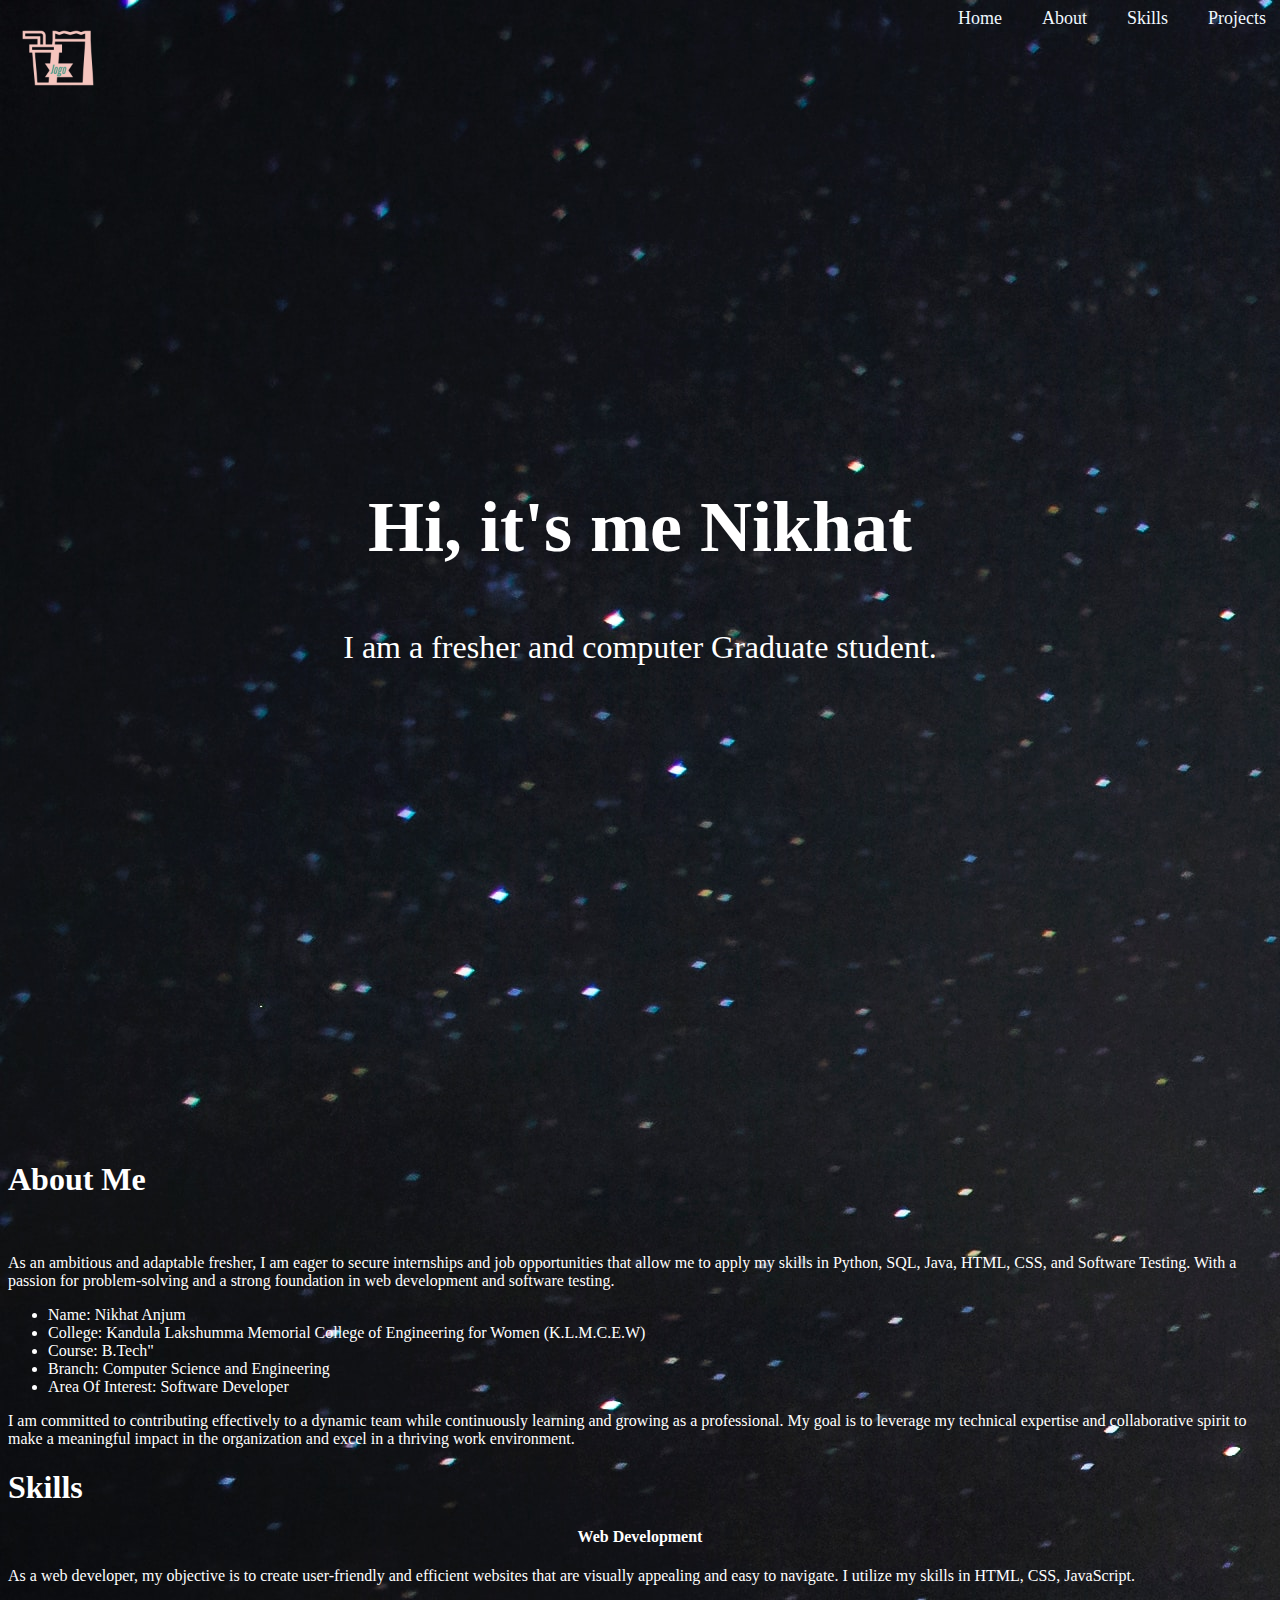
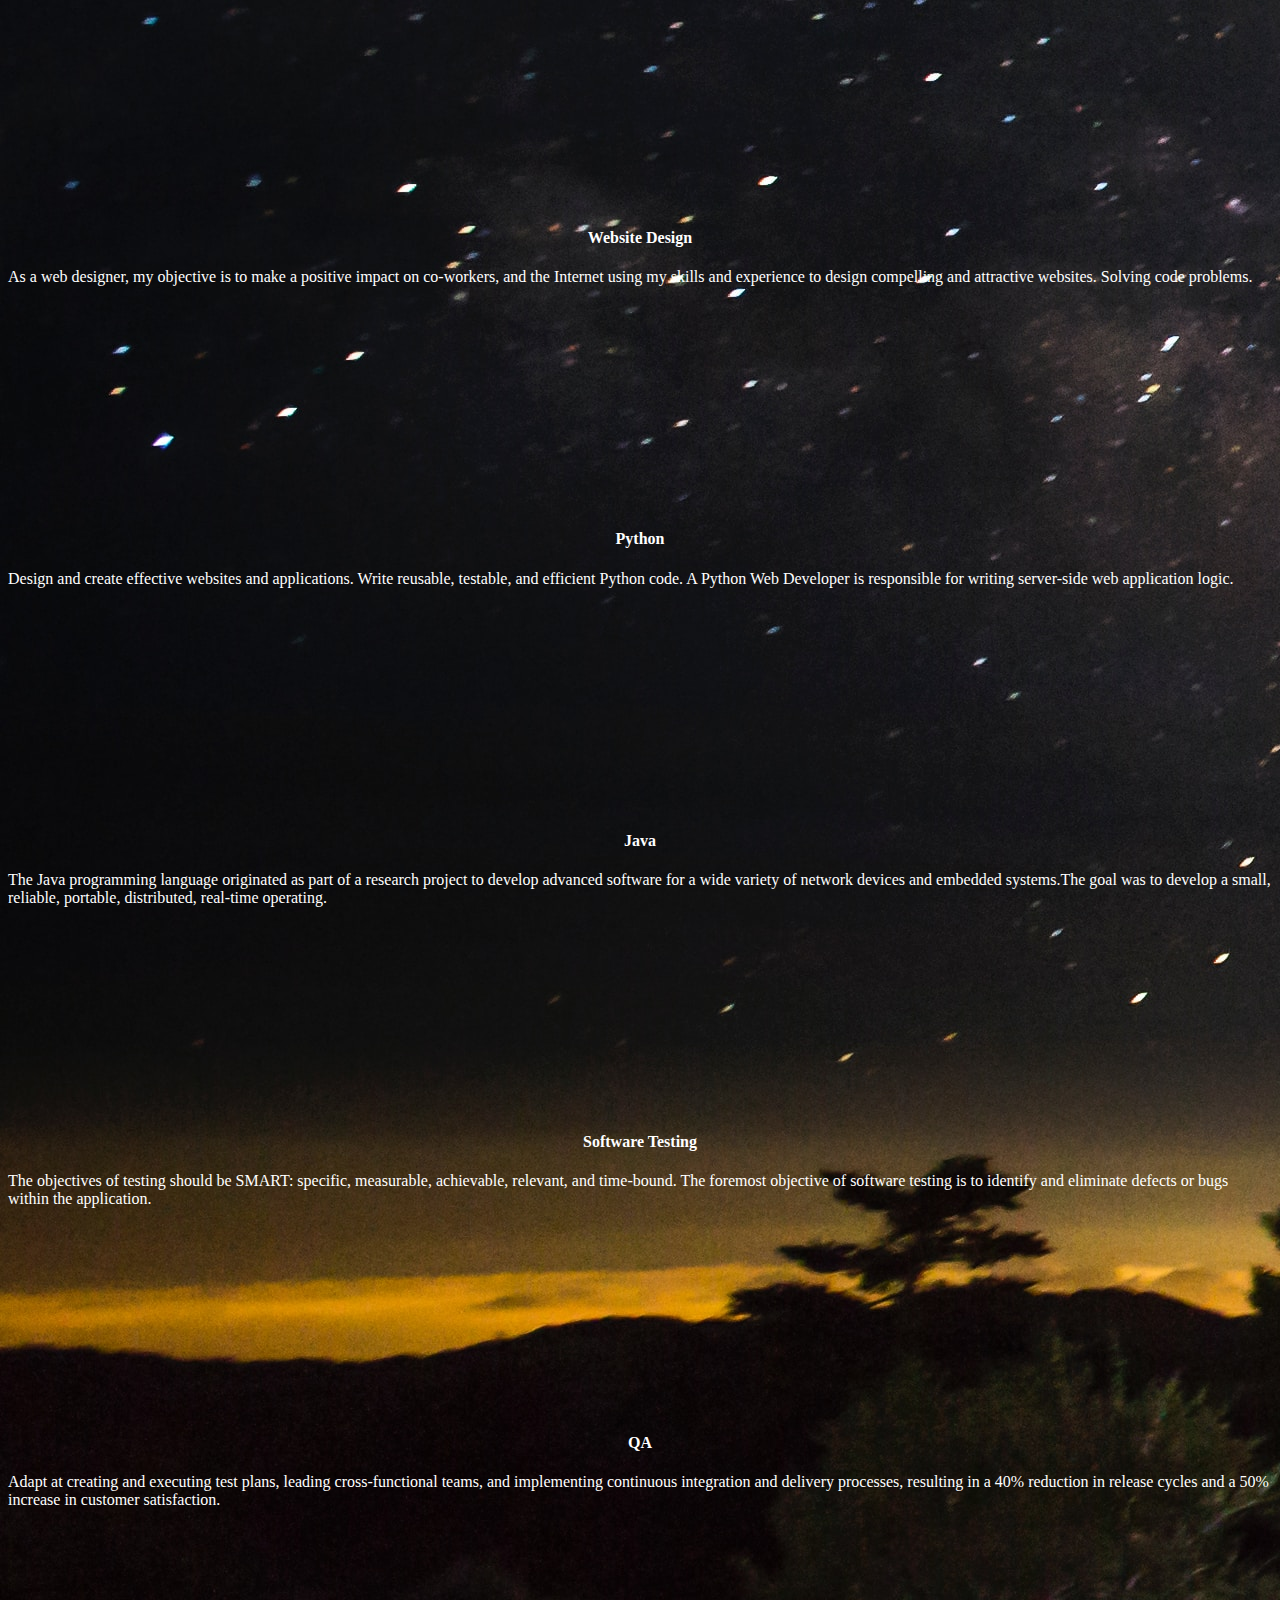
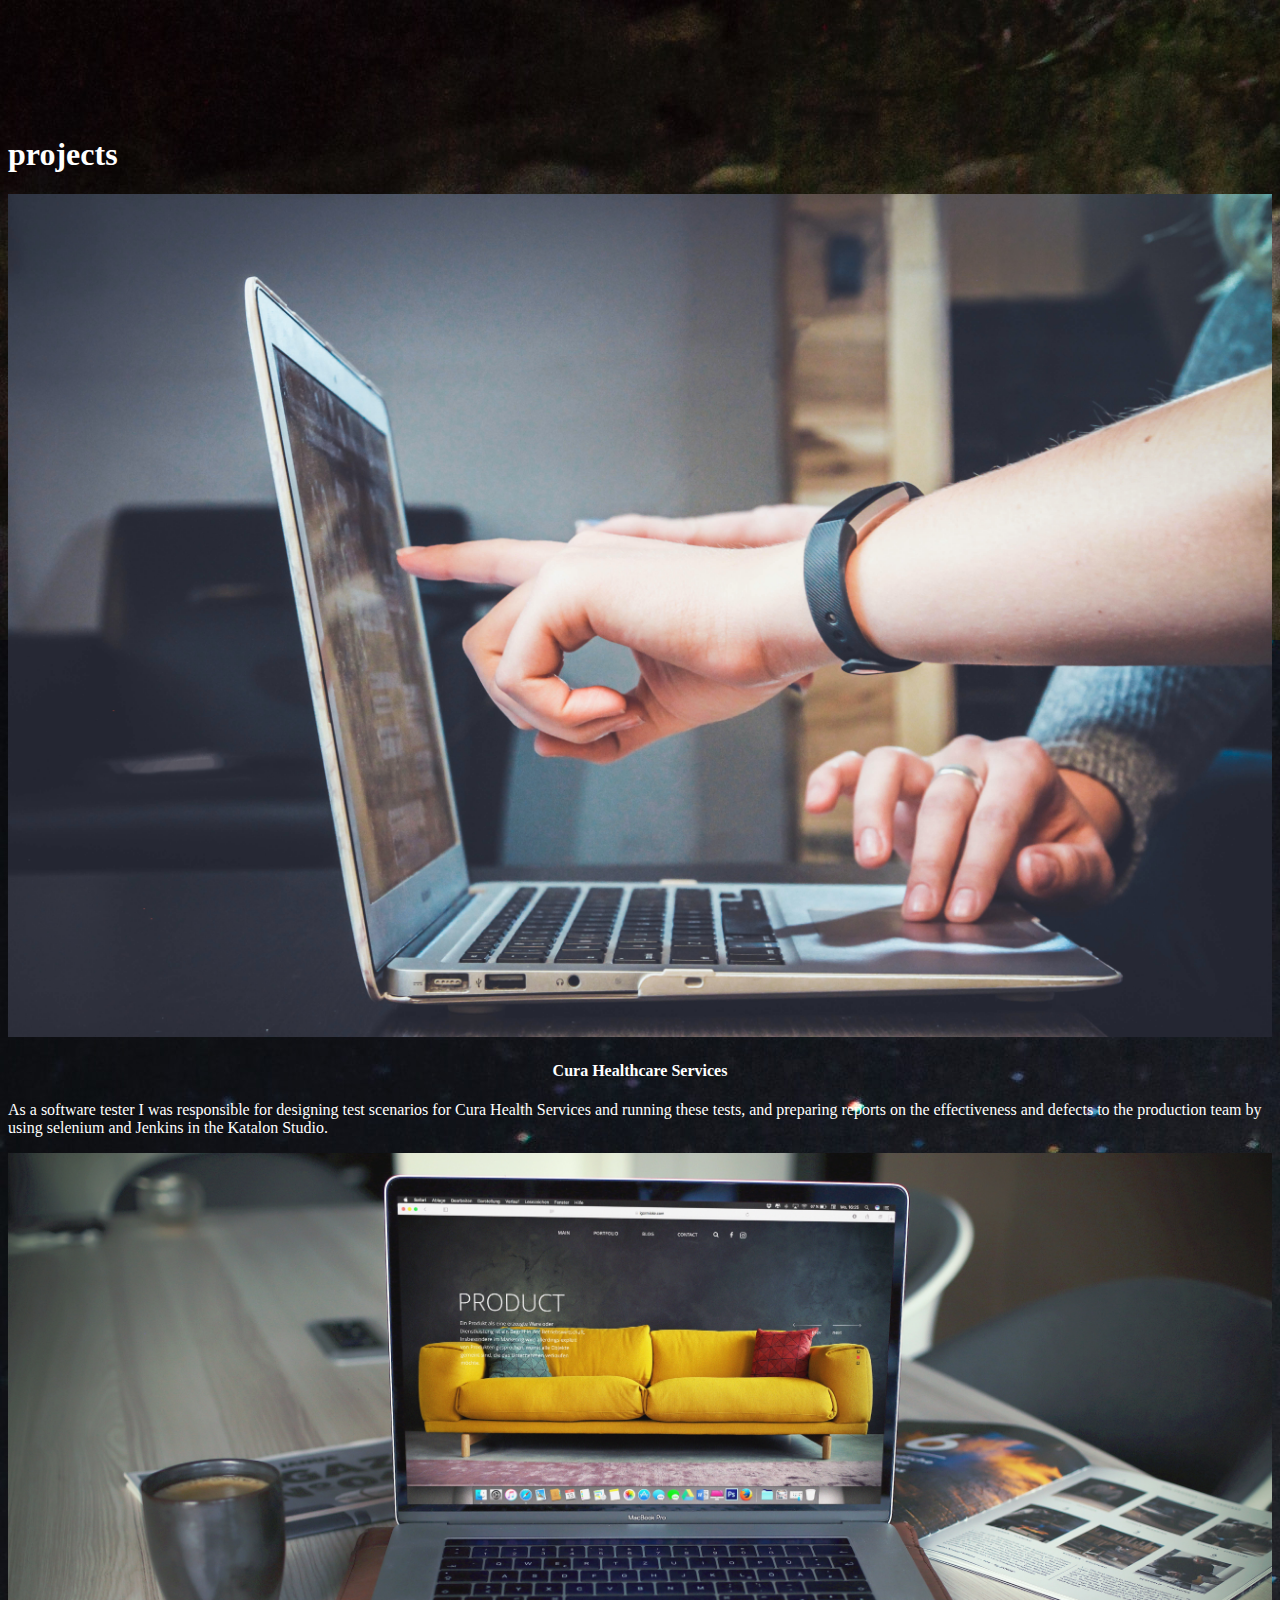
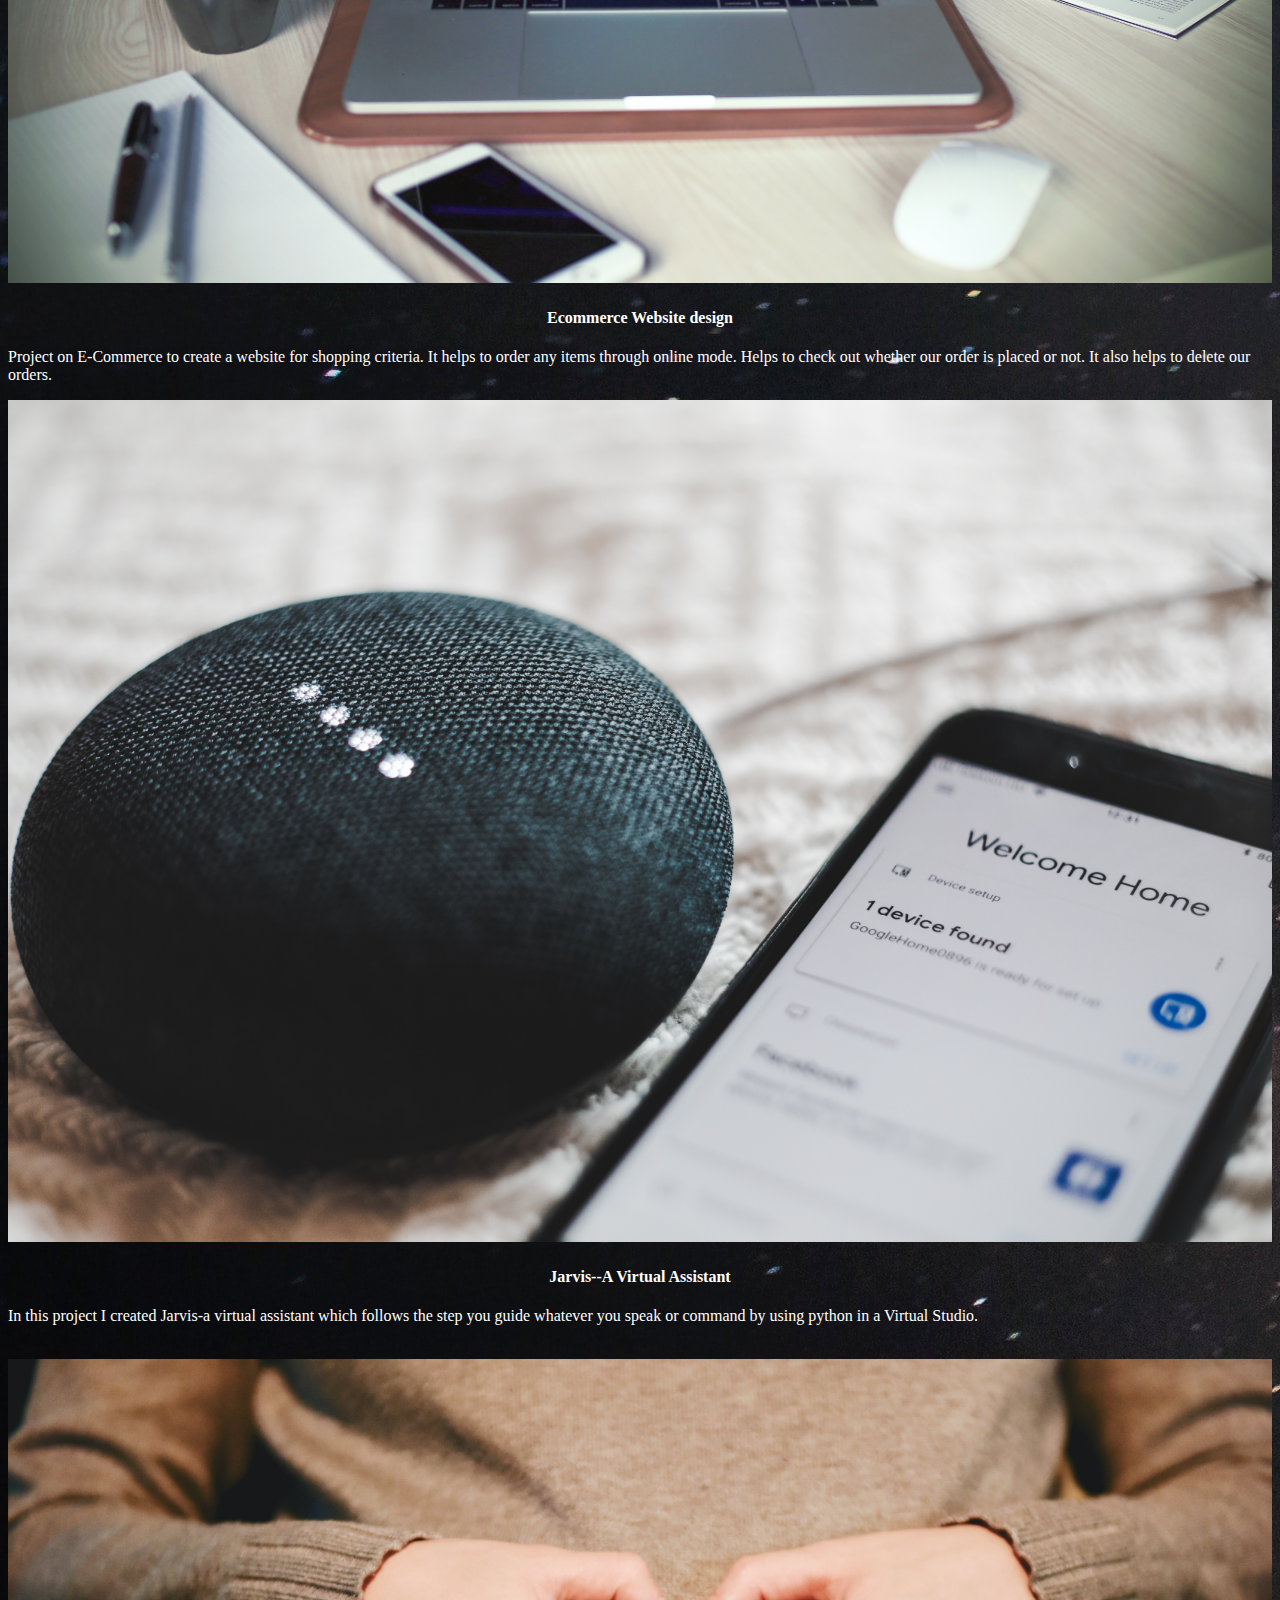
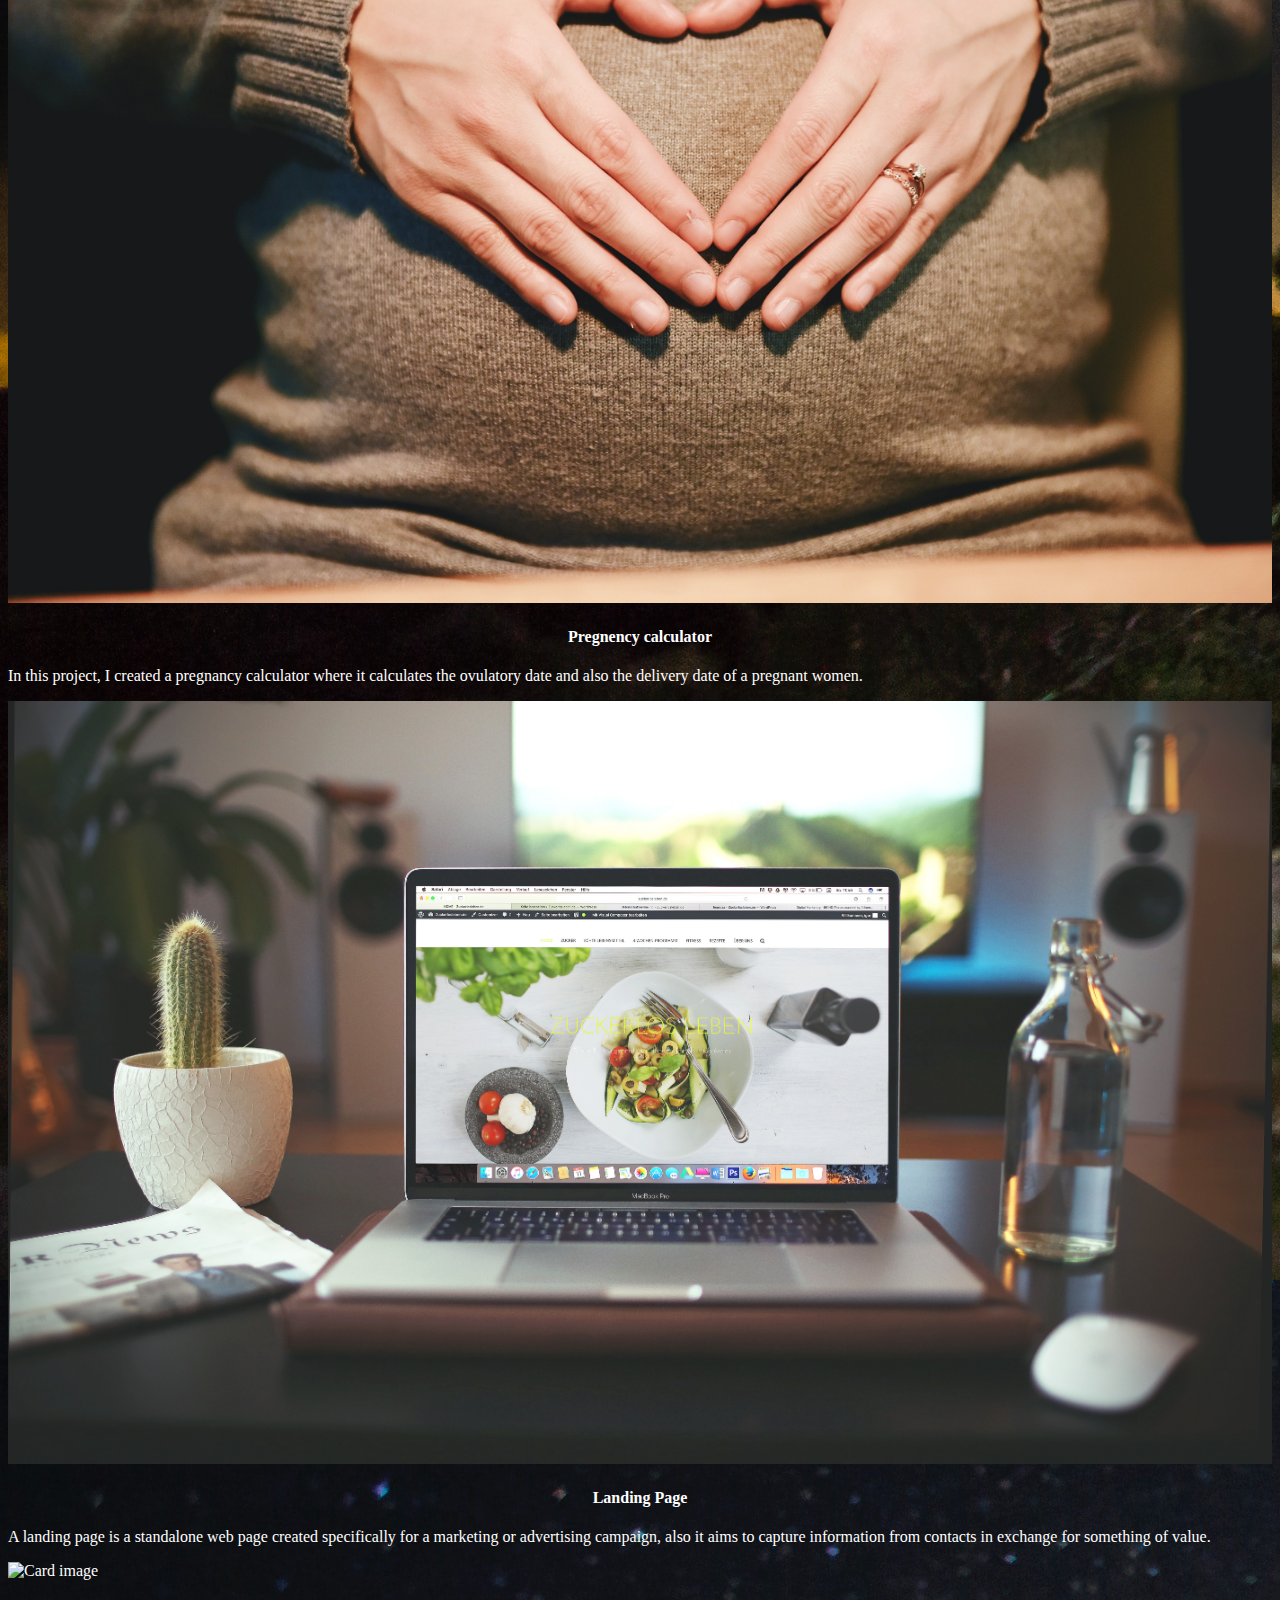
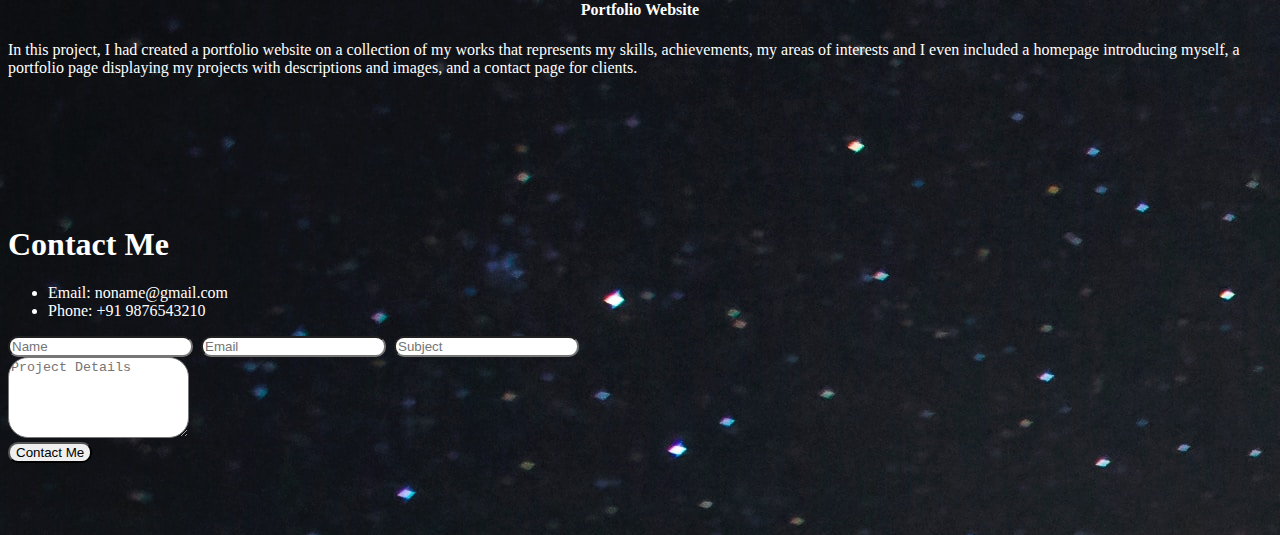
==== portfolio/index.html @ 25c77802 "first" ====
<!DOCTYPE html>
<html lang="en">
<head>
    <meta charset="UTF-8">
    <meta name="viewport" content="width=device-width, initial-scale=1.0">
    <title>Portfolio Website</title>
    
   
   
   
   <script src="https://cdnjs.cloudflare.com/ajax/libs/bootstrap/5.3.2/js/bootstrap.min.js" integrity="sha512-WW8/jxkELe2CAiE4LvQfwm1rajOS8PHasCCx+knHG0gBHt8EXxS6T6tJRTGuDQVnluuAvMxWF4j8SNFDKceLFg==" crossorigin="anonymous" referrerpolicy="no-referrer"></script>
   <link rel="stylesheet" href="https://cdnjs.cloudflare.com/ajax/libs/bootstrap/5.3.2/css/bootstrap-grid.min.css" integrity="sha512-ZuRTqfQ3jNAKvJskDAU/hxbX1w25g41bANOVd1Co6GahIe2XjM6uVZ9dh0Nt3KFCOA061amfF2VeL60aJXdwwQ==" crossorigin="anonymous" referrerpolicy="no-referrer" /> 
   <script src="https://kit.fontawesome.com/31149d48b0.js" crossorigin="anonymous"></script>
    
    <link rel="stylesheet" href="style.css">
</head>
<body style="background: url(images/home.jpg); color: white;">
    <nav>
        <div class="container-fluid">
                    
               

            <div style="display: inline-flex;">
                <a><img src="images/Jogo-logos_transparent.png" style="max-width: 100px;"></a>
                <span style="padding-left: 850px;"></span>
                <a href="#home" class="py-5" style="text-decoration: none; font-size: 18px; color: aliceblue;">Home</a>
                <a href="#about" class="py-5" style="padding-left: 40px; text-decoration: none; font-size: 18px; color: aliceblue;">About</a>
                <a href="#skills" class="py-5" style="padding-left: 40px; text-decoration: none; font-size: 18px; color: aliceblue;">Skills</a>
                <a href="#projects" class="py-5" style="padding-left: 40px; text-decoration: none; font-size: 18px; color: aliceblue;">Projects</a>
                <a href="#contact" class="py-5" style="padding-left: 40px; text-decoration: none; font-size: 18px; color: aliceblue;">Contact</a>
                <a href="#" class="py-5" style="padding-left: 40px; text-decoration: none; font-size: 18px; color: aliceblue;">Download</a>
            </div>
             
                        
        </div>
        <!-- main banner -->
        <section  class="bgimage" id="home">
            <div class="container-fluid">
                <div class="row">
                <div class="col-lg-12 col-md-12 col-sm-12 col-xs-12 hero-text">
                    <h2 class="hero_title">Hi, it's me Nikhat</h2>
                    <p class="hero_desc">I am a fresher and computer Graduate student.</p>
                </div>
                </div>
            </div>
        </section>
        <!-- about section-->
        <section id="about">
        <div class="container mt-4 pt-4">
            <h1 class="text-center">About Me</h1>
            <div class="row mt-4">
                <div class="col-lg-4">
                    <img src="images/about.jpg" class= "imageAboutPage" alt="">
                </div>

                <div class="col-lg-8">
                    <p> As an ambitious and adaptable fresher, I am eager to secure internships and job opportunities that allow me to apply my skills in Python, SQL, Java, HTML, CSS, and Software Testing. With a passion for problem-solving and a strong foundation in web development and software testing.
                        
                    </p>
                    <div class="row mt-3">
                        <div class="col-md-6">
                            <ul>
                                <li>Name: Nikhat Anjum</li>
                                <li>College: Kandula Lakshumma Memorial College of Engineering for Women (K.L.M.C.E.W)</li>
                                <li>Course: B.Tech"</li>
                                <li>Branch: Computer Science and Engineering</li>
                                <li>Area Of Interest: Software Developer</li>
                            </ul>
                        </div>
                    </div>
                    <div class="row mt-3">
                        <p> I am committed to contributing effectively to a dynamic team while continuously learning and growing as a professional. My goal is to leverage my technical expertise and collaborative spirit to make a meaningful impact in the organization and excel in a thriving work environment.
                        </p>
                    </div>
                </div>
            </div>
     </section>

    <!-- services section-->
     <section id="skills">
        <div class="container">
            <h1 class="text-center">Skills</h1>
            <div class="row">
                <div class="col-lg-4 mt-4">
                    <span>
                        <div class="card servicesText">
                            <div class="card-body">
                                <i class="fas servicesIcon fa-clock"></i>
                                <h4 class="card-title mt-3">Web Development</h4>
                                <p class="card-text mt-3">As a web developer, my objective is to create user-friendly and
                                    efficient websites that are visually appealing and easy to navigate. I utilize my skills in HTML, CSS, JavaScript.
                                </p>
                            </div>
                        </div>  
                    </span>
                    
                </div>
                <div class="col-lg-4 mt-4">
                    <div class="card servicesText">
                        <div class="card-body">
                            <i class='fas servicesIcon fa-layer-group'></i>
                            <h4 class="card-title mt-3">Website Design</h4>
                            <p class="card-text mt-3">As a web designer, my objective is to make a positive impact on  co-workers, and the Internet using my skills 
                                and experience to design compelling and attractive websites. Solving code problems. 
                            </p>
                        </div>
                    </div>  
                </div>

                <div class="col-lg-4 mt-4">
                    <div class="card servicesText">
                        <div class="card-body">
                            <i class='far servicesIcon fa-check-circle'></i>
                            <h4 class="card-title mt-3">Python</h4>
                            <p class="card-text mt-3">Design and create effective websites and applications. Write reusable, testable, and efficient Python code.
                                A Python Web Developer is responsible for writing server-side web application logic.
                            </p>
                        </div>
                    </div>  
                </div>
            </div>

            <div class="row">
                <div class="col-lg-4 mt-4">
                    <div class="card servicesText">
                        <div class="card-body">
                            <i class='fas servicesIcon fa-search'></i>
                            <h4 class="card-title mt-3">Java</h4>
                            <p class="card-text mt-3">The Java programming language originated as part of a research project to develop advanced software for a wide variety of network devices 
                                and embedded systems.The goal was to develop a small, reliable, portable, distributed, real-time operating.
                            </p>
                        </div>
                    </div>  
                </div>
                <div class="col-lg-4 mt-4">
                    <div class="card servicesText">
                        <div class="card-body">
                            <i class='fas servicesIcon fa-shield-alt'></i>
                            <h4 class="card-title mt-3">Software Testing</h4>
                            <p class="card-text mt-3">The objectives of testing should be SMART: specific, measurable, achievable, relevant, and time-bound.
                                The foremost objective of software testing is to identify and eliminate defects or bugs within the application.
                            </p>
                        </div>
                    </div>  
                </div>

                <div class="col-lg-4 mt-4">
                    <div class="card servicesText">
                        <div class="card-body">
                            <i class='fas servicesIcon fa-wrench'></i>
                            <h4 class="card-title mt-3">QA</h4>
                            <p class="card-text mt-3">Adapt at creating and executing test plans, leading cross-functional teams, and implementing continuous 
                                integration and delivery processes, resulting in a 40% reduction in release cycles and a 50% increase in customer satisfaction.
                            </p>
                        </div>
                    </div>  
                </div>
            </div>
        </div>
    </section>
    <!-- portfolio section-->
    <section id="projects">
        <div class="container mt-3">
            <h1 class="text-center">projects</h1>
            <div class="row">
                <div class="col-lg-4 mt-4">
                    <div class="card">
                        <img class="card-img-top" src="images/cura health care service.jpg" alt="Card image" style="width:100%">
                        <div class="card-body">
                            <h4 class="card-title">Cura Healthcare Services</h4>
                            <p class="card-text">As a software tester I was responsible for designing test scenarios for Cura Health Services and running these tests, and preparing reports on the effectiveness and defects to the production team by using selenium and Jenkins in the Katalon Studio.</p>
                            
                        </div>
                    </div>
                </div>

                <div class="col-lg-4 mt-4">
                    <div class="card portfolioContent">
                        <img class="card-img-top" src="images/ecommerce.jpg" alt="Card image" style="width:100%">
                        <div class="card-body">
                            <h4 class="card-title">Ecommerce Website design</h4>
                            <p class="card-text">Project on E-Commerce to create a website for shopping criteria. It helps to order any items through online mode. Helps to check out whether our order is placed or not. It also helps to delete our orders.</p>
                            
                        </div>
                    </div>
                </div>

                <div class="col-lg-4 mt-4">
                    <div class="card portfolioContent">
                        <img class="card-img-top" src="images/virtual-assisstant.jpg" alt="Card image" style="width:100%">
                        <div class="card-body">
                            <h4 class="card-title">Jarvis--A Virtual Assistant</h4>
                            <p class="card-text">In this project I created Jarvis-a virtual assistant which follows the step you guide whatever you speak or command by using python in a Virtual Studio.</p>
                           
                        </div>
                    </div>
                </div>
            </div>
            <br>
            <div class="row">
                <div class="col-lg-4 mt-4">
                    <div class="card portfolioContent">
                        <img class="card-img-top" src="images/pregnency calculator.jpg" alt="Card image" style="width:100%">
                        <div class="card-body">
                            <h4 class="card-title">Pregnency calculator</h4>
                            <p class="card-text">In this project, I created a pregnancy calculator where it calculates the ovulatory date and also the delivery date of a pregnant women.</p>
                           
                        </div>
                    </div>
                </div>

                <div class="col-lg-4 mt-4">
                    <div class="card portfolioContent">
                        <img class="card-img-top" src="images/landing page.jpg" alt="Card image" style="width:100%">
                        <div class="card-body">
                            <h4 class="card-title">Landing Page</h4>
                            <p class="card-text">A landing page is a standalone web page created specifically for a marketing or advertising campaign, also it aims to capture information from contacts in exchange for something of value.
                        </div>
                    </div>
                </div>

                <div class="col-lg-4 mt-4">
                    <div class="card portfolioContent">
                        <img class="card-img-top" src="images/portfolio image 1.jpg" alt="Card image" style="width:100%">
                        <div class="card-body">
                            <h4 class="card-title">Portfolio Website</h4>
                            <p class="card-text">In this project, I had created a portfolio website on a collection of my works that represents my skills, achievements, my areas of interests and 
                                I even included a homepage introducing myself, a portfolio page displaying my projects with descriptions and images, and a contact page for clients.</p>
                           
                        </div>
                    </div>
                </div>
            </div>
    </section>

    <!-- contact section-->
    <section id="contact">
        <div class="container mt-3 contactContent">
            <h1 class="text-center">Contact Me</h1>

            <div class="row mt-4">
                <div class="col-lg-6">
                    <!-- to edit google map goto https://www.embed-map.com type your location, generate html code and copy the html  -->
                    <ul>
                        <li>Email: noname@gmail.com</li>
                        <li>Phone: +91 9876543210</li>
                    </ul>
                </div>

                <div class="col-lg-6">
                    <!-- form fields -->
                    <form>
                        <input type="text" class="form-control py-2" placeholder="Name" style="border-radius: 10px;">&nbsp;
                        <input type="email" class="form-control py-2" placeholder="Email" style="border-radius:10px;">&nbsp;
                        <input type="text" class="form-control py-2" placeholder="Subject" style="border-radius: 10px;">&nbsp;
                        <div class="mb-3 mt-3">
                            <textarea class="form-control py-2" rows="5" id="comment" name="text" placeholder="Project Details" style="border-radius: 20px;"></textarea>
                        </div>
                    </form>
                    <button type="button" class="btn btn-success mt-3 py-2" style="border-radius: 10px;">Contact Me</button>
                    
                </div>

            </div>
        </div>
    </section>

    <!-- footer section-->
    <footer id="footer">
        <div class="container-fluid">
            <!-- social media icons -->
            <div class="social-icons mt-4">
                <a href="https://www.facebook.com/" target="_blank"><i class="fab fa-facebook"></i></a>
                <a href="https://www.instagram.com/" target="_blank"><i class="fab fa-instagram"></i></a>
                <a href="https://www.twitter.com/" target="_blank"><i class="fab fa-twitter"></i></a>
                <a href="https://www.linkedin.com/" target="_blank"><i class="fab fa-linkedin"></i></a>
            </div>
        </div>
    </footer>

</nav>
    <script src="script.js"></script>
</body>
</html>
---- portfolio/style.css ----
/* hero background image */
.bgimage {
    height:100vh;
    background: url('images/background.jpg');
    background-size:cover;
    position:relative;
}
#hola{
    display: inline-block;
}
/* text css above hero image*/
.hero_title {
    font-size: 4.5rem;
}
.hero_desc {
    font-size: 2rem;
}
.hero-text {
    text-align: center;
    position: absolute;
    top: 50%;
    left: 50%;
    transform: translate(-50%, -50%);
    color: white;
}
/* about section image css */
.imageAboutPage {
    width: 100%;
}
/* services section css */
.servicesText.card {
    height: 280px;
    cursor: pointer;
  }
.servicesIcon {
    font-size: 36px;
    text-align: center;
    width: 100%;
}
.card-title {
    text-align: center;
}
.card:hover .servicesIcon {
    color: #008000;
}
.servicesText:hover {
    border: 1px solid #008000;
}
/* social media icons styling */
.social-icons {
    font-size: 36px;
    cursor: pointer;
}
.fa-facebook:hover,.fa-instagram:hover,.fa-twitter:hover,.fa-linkedin:hover, .fa-twitch:hover {
    color: #008000;
}
.fab {
    color: #000000;
}
/* footer styling */
#footer {
   
    text-align: center;
}
/* spacing on all sections */
#about, #services, #portfolio, #contact {
    margin-top: 4rem;
    padding-top: 4rem;
}
#contact {
    padding-bottom: 4rem;
}
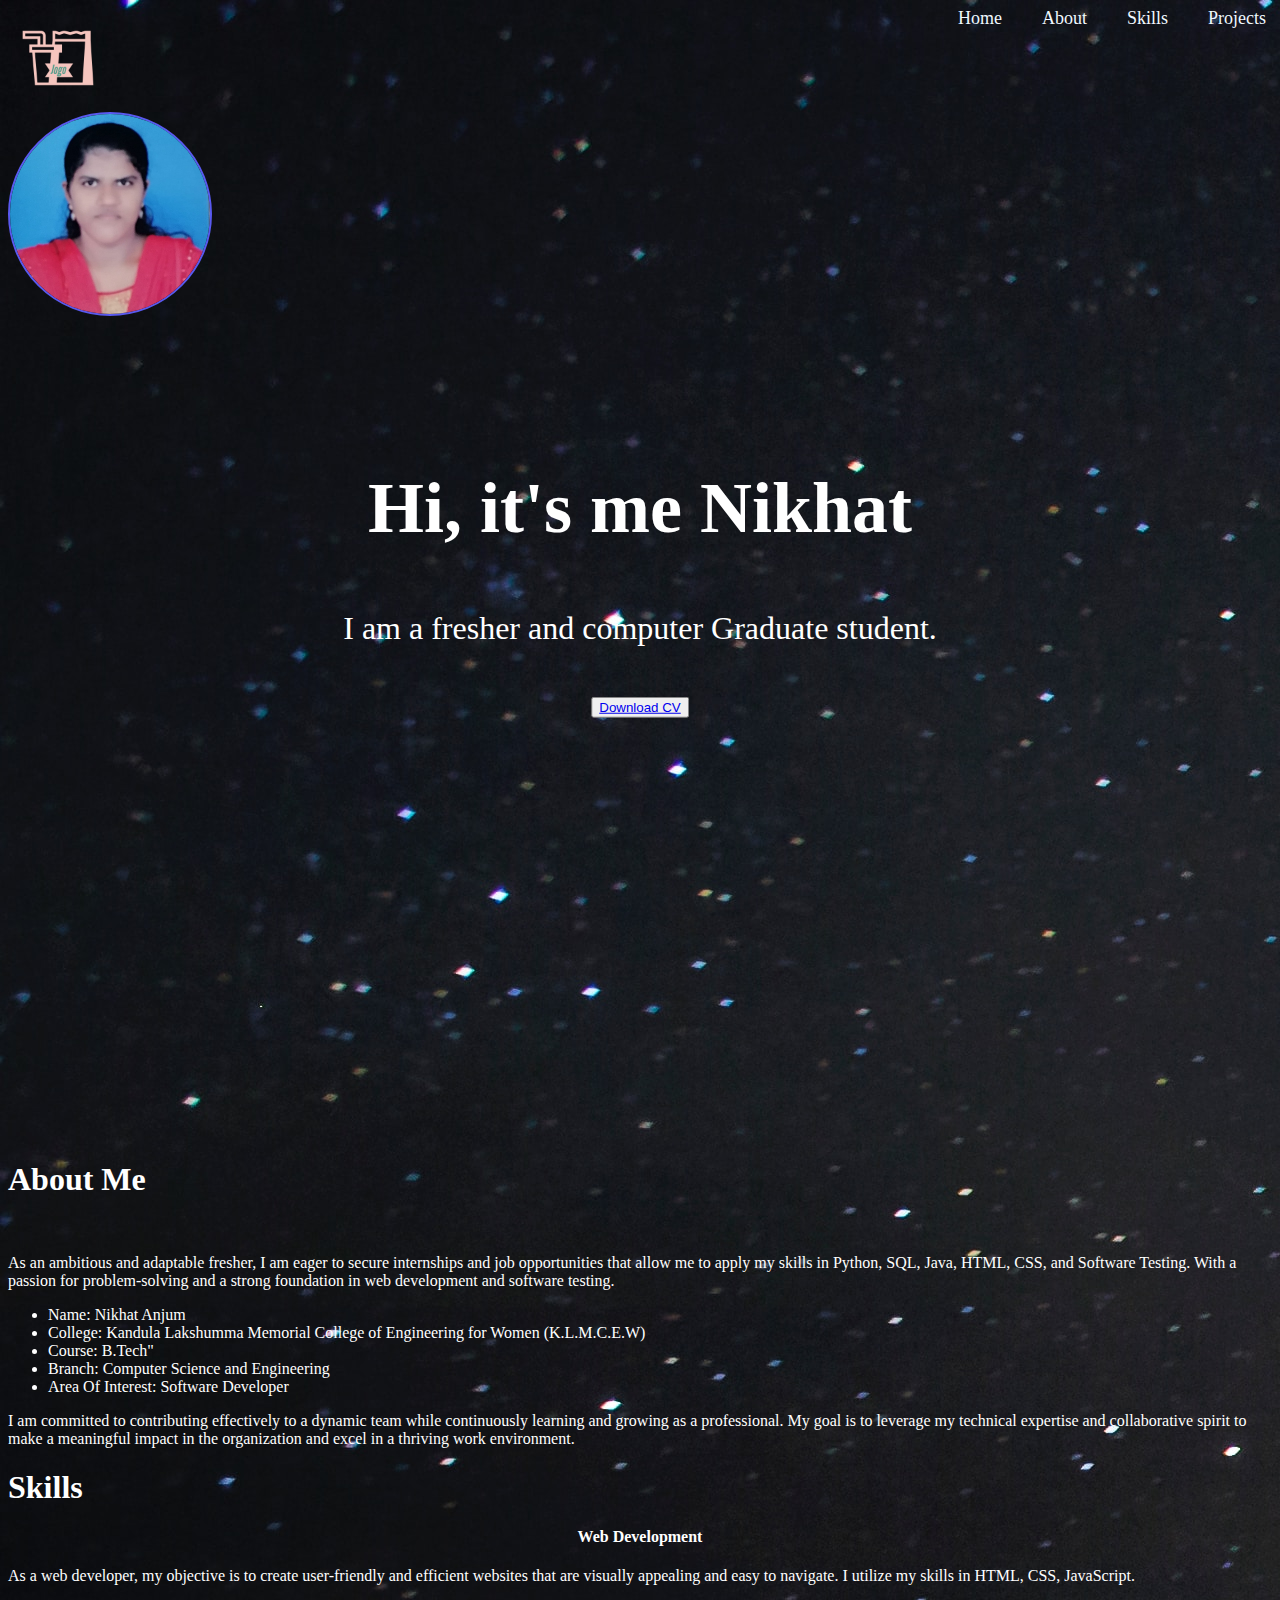
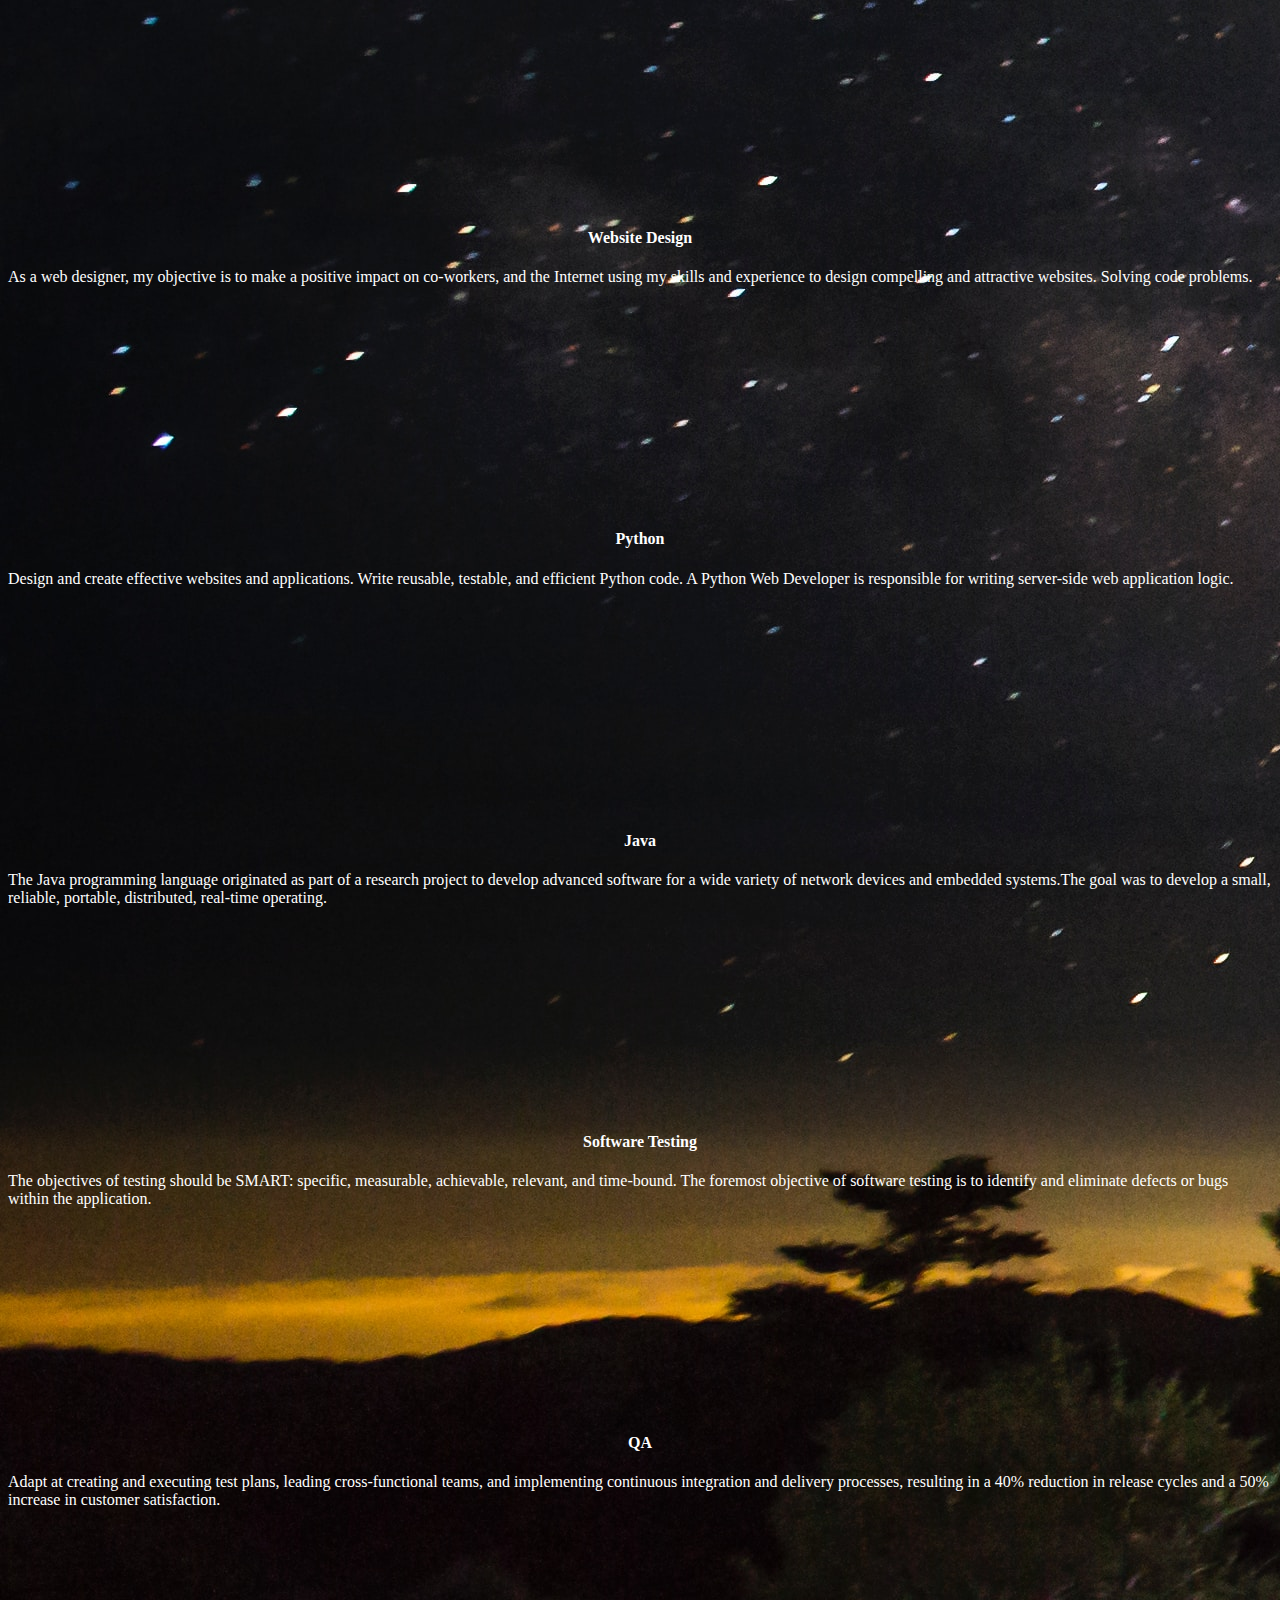
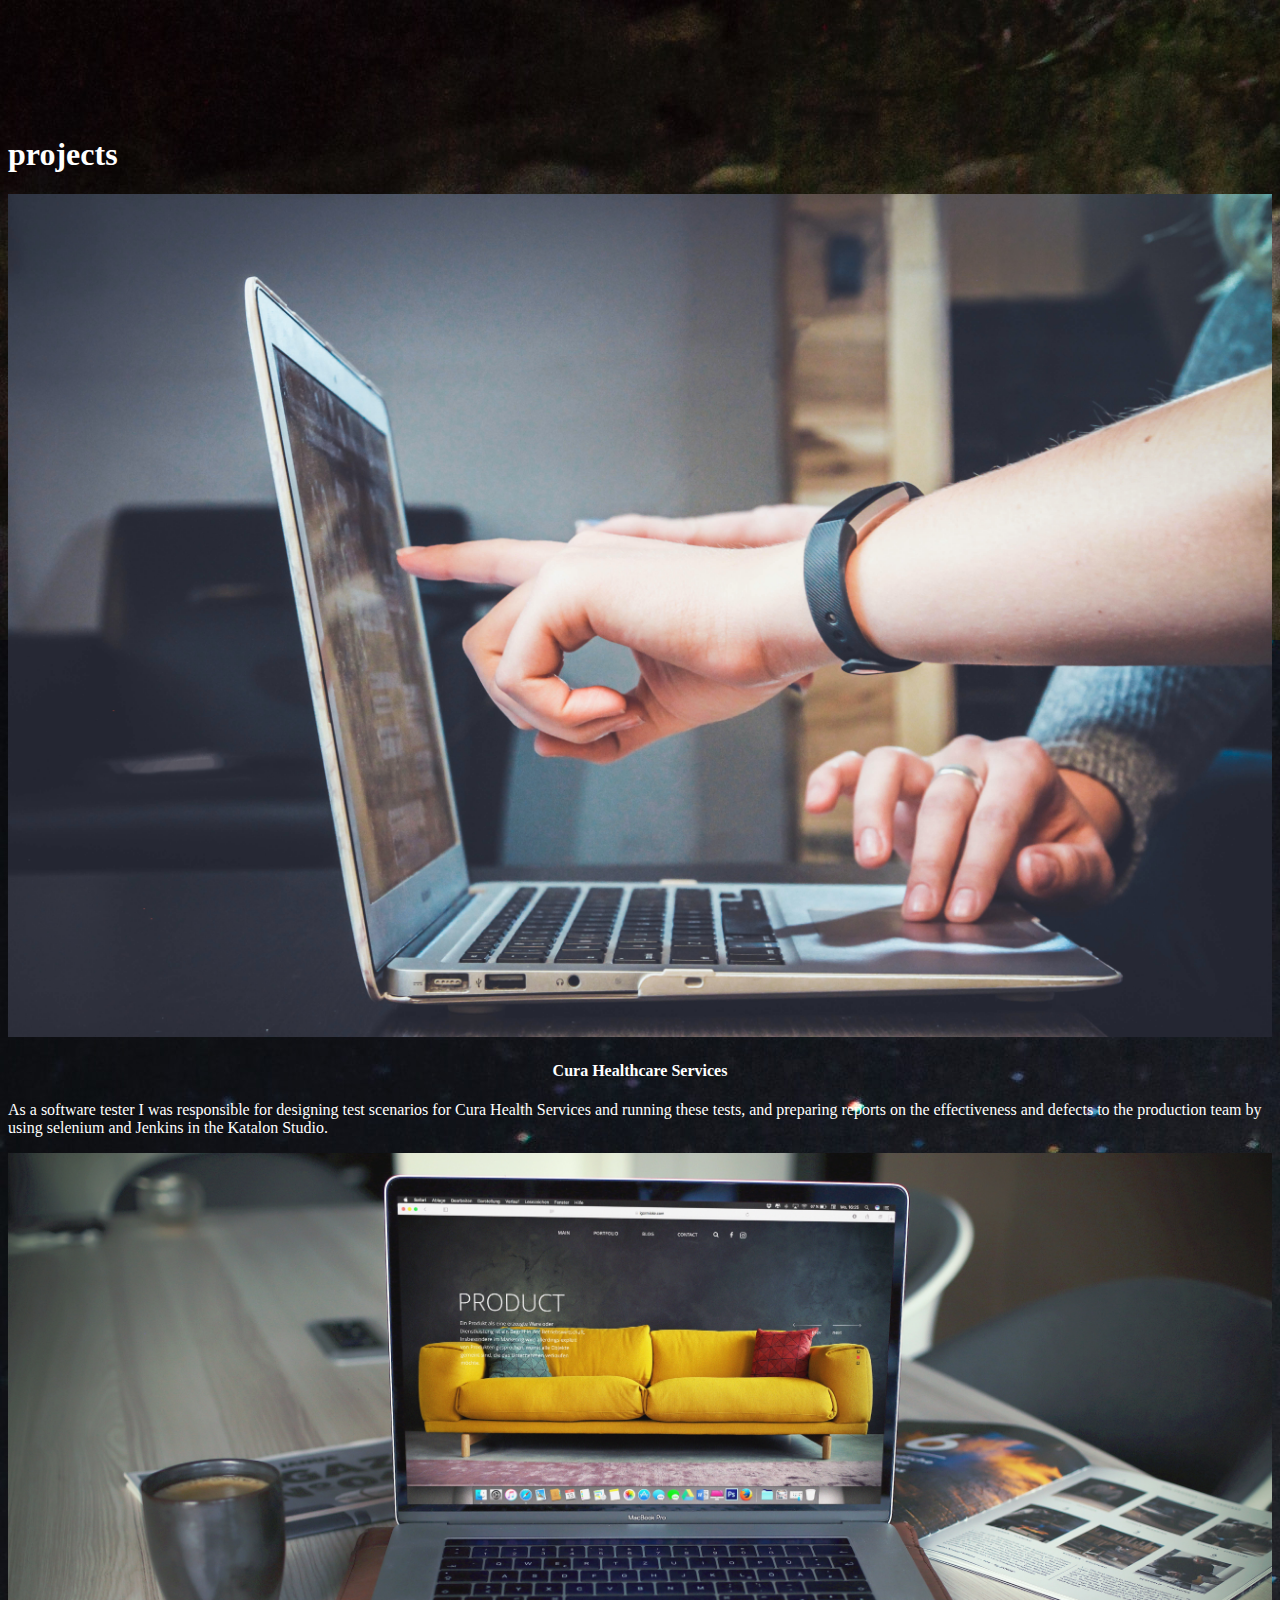
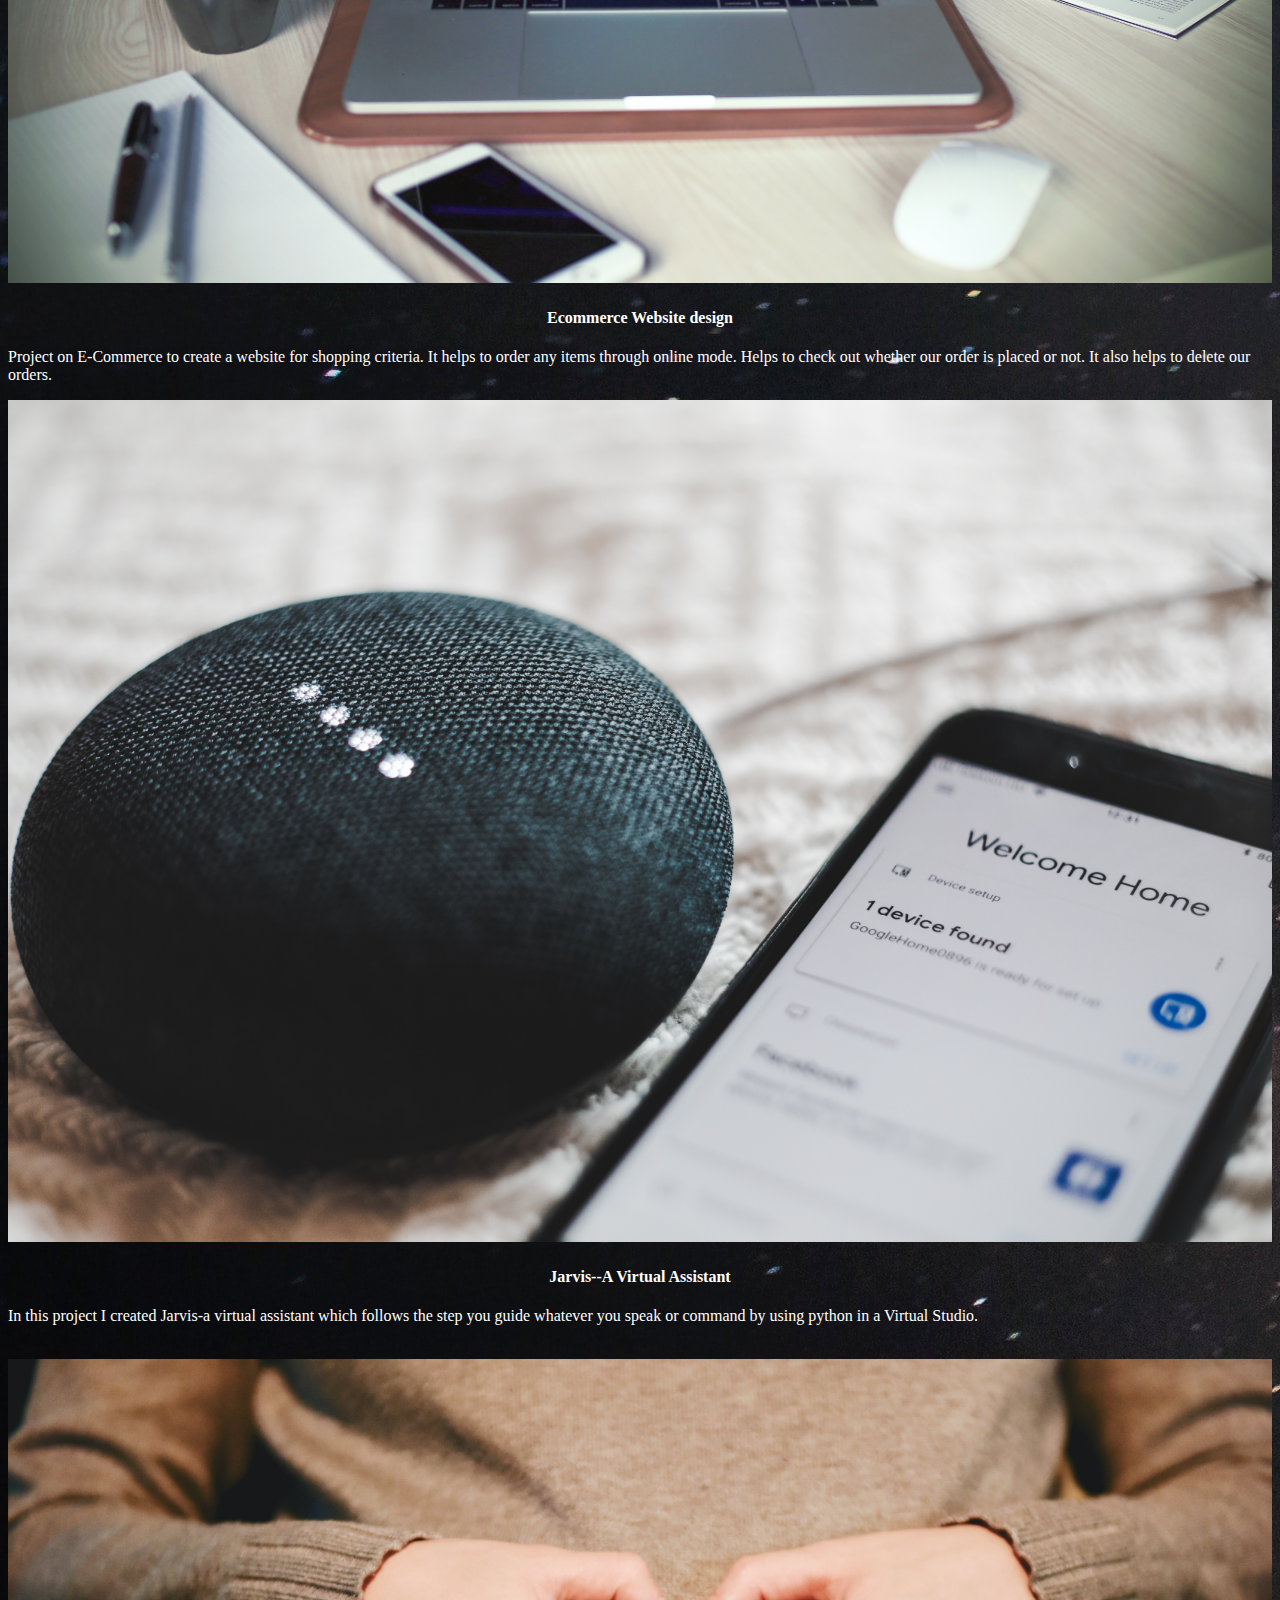
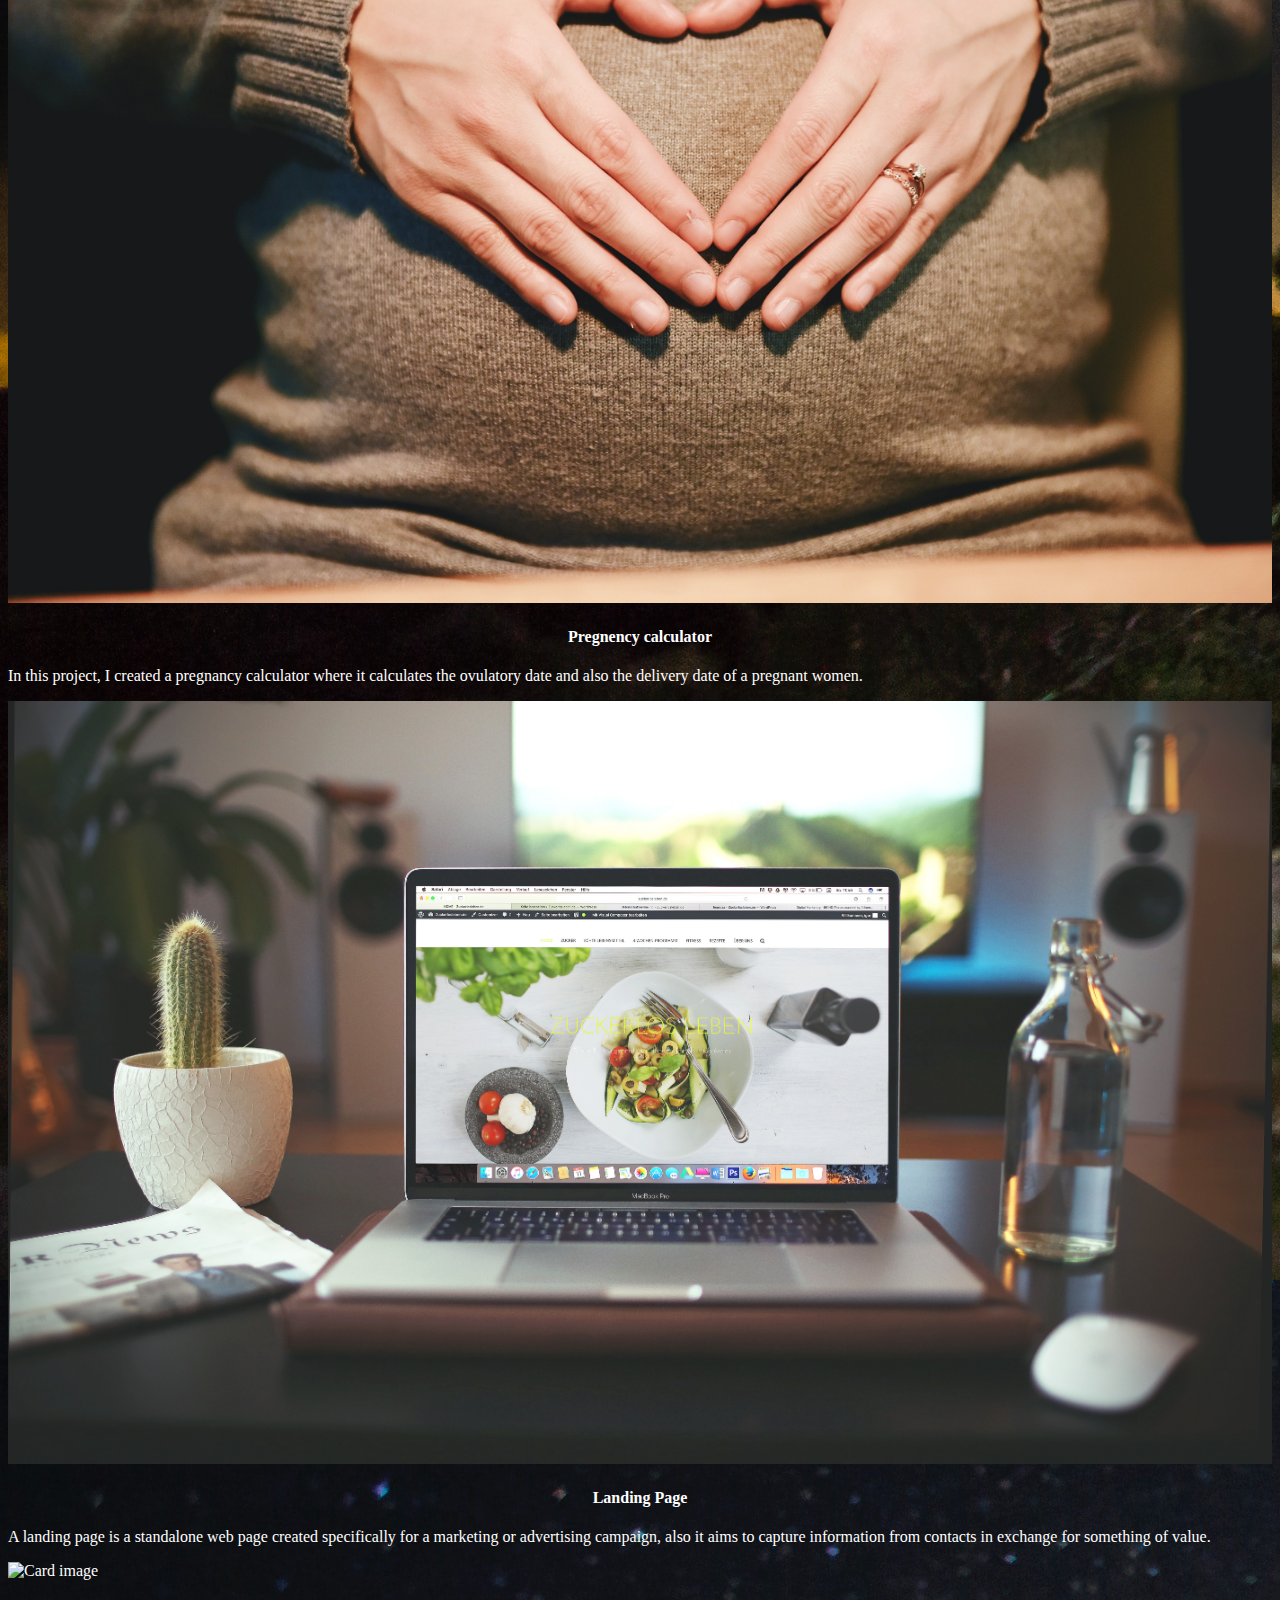
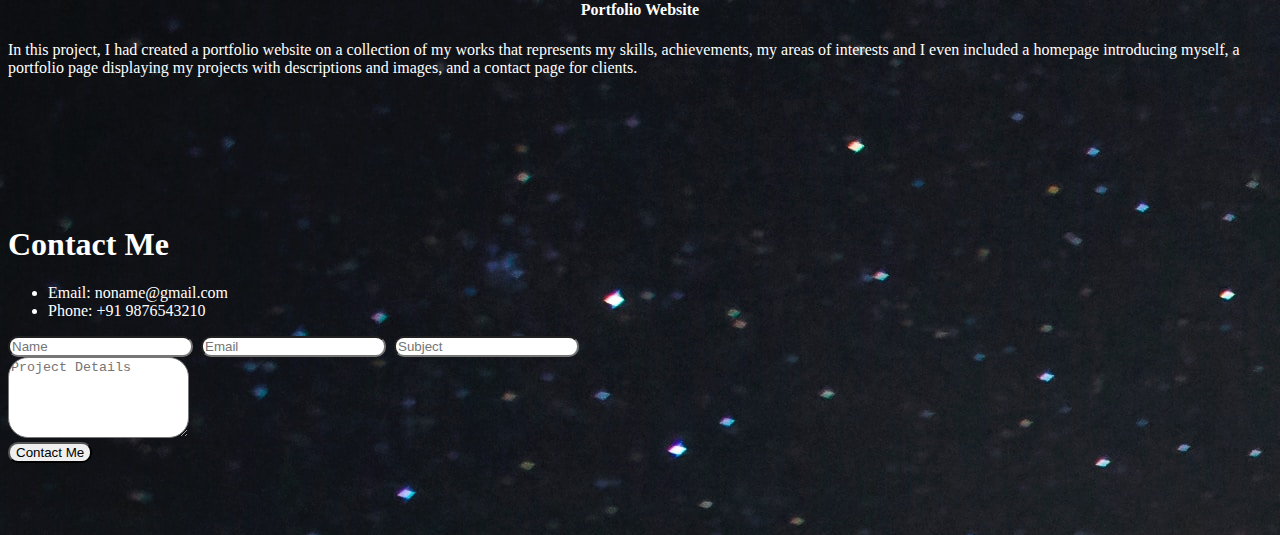
==== commit e447db01: "portfolio" ====
--- a/portfolio/index.html
+++ b/portfolio/index.html
@@ -28,7 +28,6 @@
                 <a href="#skills" class="py-5" style="padding-left: 40px; text-decoration: none; font-size: 18px; color: aliceblue;">Skills</a>
                 <a href="#projects" class="py-5" style="padding-left: 40px; text-decoration: none; font-size: 18px; color: aliceblue;">Projects</a>
                 <a href="#contact" class="py-5" style="padding-left: 40px; text-decoration: none; font-size: 18px; color: aliceblue;">Contact</a>
-                <a href="#" class="py-5" style="padding-left: 40px; text-decoration: none; font-size: 18px; color: aliceblue;">Download</a>
             </div>
              
                         
@@ -40,6 +39,10 @@
                 <div class="col-lg-12 col-md-12 col-sm-12 col-xs-12 hero-text">
                     <h2 class="hero_title">Hi, it's me Nikhat</h2>
                     <p class="hero_desc">I am a fresher and computer Graduate student.</p>
+                    <br><button><a href="Nikhat@Resume.pdf" download>Download CV</a></button>
+                </div>
+                <div class="textcol">
+                    <img src="images/NIKI.jpeg" width="100%" height="100%">
                 </div>
                 </div>
             </div>
--- a/portfolio/style.css
+++ b/portfolio/style.css
@@ -4,6 +4,16 @@
     background: url('images/background.jpg');
     background-size:cover;
     position:relative;
+}
+.textcol {
+    width: 50%;
+}
+.textcol img {
+    display: flex;
+    width: 200px;
+    height: 200px;
+    border-radius: 50%;
+    border: 2px solid rgb(89, 89, 239);
 }
 #hola{
     display: inline-block;
